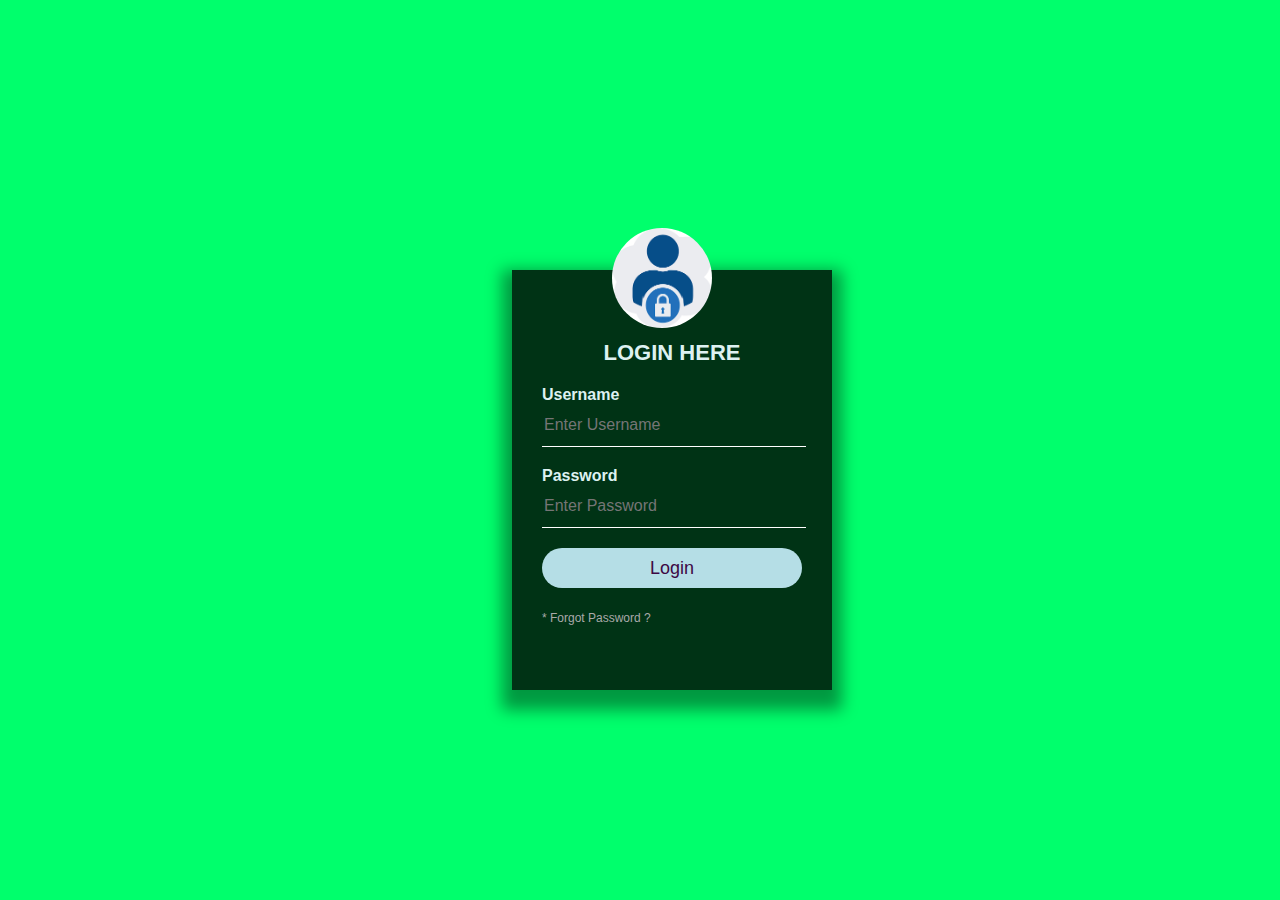
==== public/index.html @ 5fcd478d "Added Firebase files and modified login" ====
<!DOCTYPE html>
<html lang="en">
<head>
    <meta charset="UTF-8">
    <meta name="viewport" content="width=device-width, initial-scale=1.0">
    <link rel="stylesheet" href="css/style.css">
    <title>Login</title>
</head>
<body>
    <div class="LoginBox" >
        <img  src="images/Login_logo.png" class="avatar">
        <h1> LOGIN HERE </h1>
        <form >
            <p>Username</p>
            <input type="text" name="" placeholder="Enter Username">
            <p>Password</p>
            <input type="password" name="" placeholder="Enter Password">
            <input type="submit" value="Login">
            <a href="#">* Forgot Password ?</a><br>
        </form>
     </div>
    <script src="javascript/login.js"></script>
    <!-- The core Firebase JS SDK is always required and must be listed first -->
    <script src="/__/firebase/7.19.1/firebase-app.js"></script>

    <!-- TODO: Add SDKs for Firebase products that you want to use
        https://firebase.google.com/docs/web/setup#available-libraries -->
    <script src="/__/firebase/7.19.1/firebase-analytics.js"></script>

    <!-- Initialize Firebase -->
    <script src="/__/firebase/init.js"></script>
</body>
</html>
---- public/css/style.css ----
body{
    margin : 0;
    padding : 0;
    background: linear-gradient(to left, #00AAFF, #00FF6C);
    background-color: #00FF6C;
    font-family: sans-serif;
}

.LoginBox{
    width: 320px;
    height: 420px;
    background: rgba(0,0,0,0.80);
    background-position: center;
    color: rgb(221, 241, 241);
    top: 30%;
    left: 40%;
    position: absolute;
    translate: translate(-50%,-50%);
    box-sizing: border-box;
    padding: 70px 30px;
    box-shadow: 0px 10px 15px 10px rgba(0, 0, 0, 0.4);

}

.avatar{
    width: 100px;
    height: 100px;
    border-radius: 50%;
    position: absolute;
    top: -10%;
    background-position: center;
    left: 100px;
}

h1 {
    margin: 0;
    padding: 0 0 20px;
    text-align: center;
    font-size: 22px;
}
.LoginBox p{
    margin: 0;
    padding: 0;
    font-weight: bold;
}
.LoginBox input{
    width: 100%;
    margin-bottom: 20px;
}

.LoginBox input[type="text"], input[type="password"]{
    border: none;
    border-bottom: 1px solid #fff;
    background: transparent;
    outline: none;
    height: 40px;
    color: #fff;
    font-size: 16px;
}

.LoginBox input[type="submit"]{
    cursor: pointer;
    border: none;
    outline: none;
    height: 40px;
    background: #b5dee6;
    font: bold;
    color: rgb(61, 8, 68);
    font-size: 18px;
    border-radius: 20px;
}

.LoginBox input[type="submit"]:hover{
    cursor: pointer;
    background: #96c3cc;
    color: #000;
}

.LoginBox a{
    text-decoration: none;
    font-size: 12px;
    line-height: 20px;
    color: darkgray;
}

.LoginBox a:hover{
    color: darkred;
}
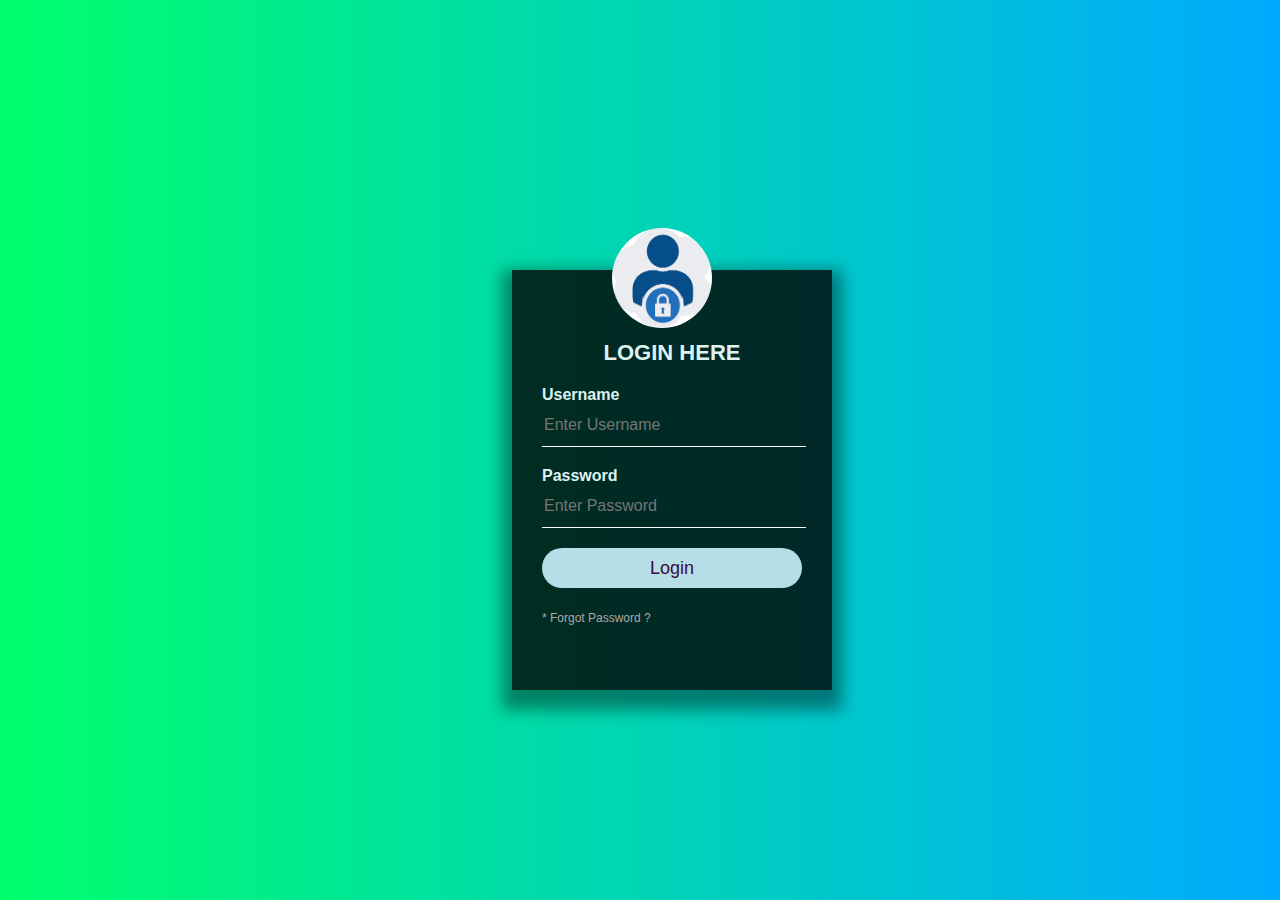
==== commit 6416348f: "Modified Login Page" ====
--- a/public/index.html
+++ b/public/index.html
@@ -10,24 +10,30 @@
     <div class="LoginBox" >
         <img  src="images/Login_logo.png" class="avatar">
         <h1> LOGIN HERE </h1>
-        <form >
+        <form id="login-form">
             <p>Username</p>
-            <input type="text" name="" placeholder="Enter Username">
+            <input id="username" type="text" name="" placeholder="Enter Username">
             <p>Password</p>
-            <input type="password" name="" placeholder="Enter Password">
-            <input type="submit" value="Login">
+            <input id="password" type="password" name="" placeholder="Enter Password">
+            <input id="login-form-submit" type="submit" value="Login">
             <a href="#">* Forgot Password ?</a><br>
         </form>
      </div>
-    <script src="javascript/login.js"></script>
-    <!-- The core Firebase JS SDK is always required and must be listed first -->
-    <script src="/__/firebase/7.19.1/firebase-app.js"></script>
-
-    <!-- TODO: Add SDKs for Firebase products that you want to use
-        https://firebase.google.com/docs/web/setup#available-libraries -->
-    <script src="/__/firebase/7.19.1/firebase-analytics.js"></script>
-
-    <!-- Initialize Firebase -->
-    <script src="/__/firebase/init.js"></script>
+     <p id="login-error-msg">Invalid username <span id="error-msg-second-line">and/or password</span></p>
+     <!-- The core Firebase JS SDK is always required and must be listed first -->
+     <script src="/__/firebase/7.19.1/firebase-app.js"></script>
+ 
+     <!-- TODO: Add SDKs for Firebase products that you want to use
+         https://firebase.google.com/docs/web/setup#available-libraries -->
+     <script src="/__/firebase/7.19.1/firebase-analytics.js"></script>
+     <script src="/__/firebase/7.19.1/firebase-auth.js"></script>
+     <script src="/__/firebase/7.19.1/firebase-firestore.js"></script>
+     
+     <!-- If you enabled Analytics in your project, add the Firebase SDK for Analytics -->
+     <script src="/__/firebase/7.19.1/firebase-analytics.js"></script>
+ 
+     <!-- Initialize Firebase -->
+     <script src="/__/firebase/init.js"></script>
+     <script src="javascript/login.js"></script>
 </body>
 </html>--- a/public/css/style.css
+++ b/public/css/style.css
@@ -21,7 +21,22 @@
     box-shadow: 0px 10px 15px 10px rgba(0, 0, 0, 0.4);
 
 }
-
+#login-error-msg {
+    width: 23%;
+    text-align: center;
+    margin: 0;
+    padding: 5px;
+    font-size: 12px;
+    font-weight: bold;
+    color: #8a0000;
+    border: 1px solid #8a0000;
+    background-color: #e58f8f;
+    opacity: 0;
+  }
+  
+#error-msg-second-line {
+    display: block;
+  }
 .avatar{
     width: 100px;
     height: 100px;
